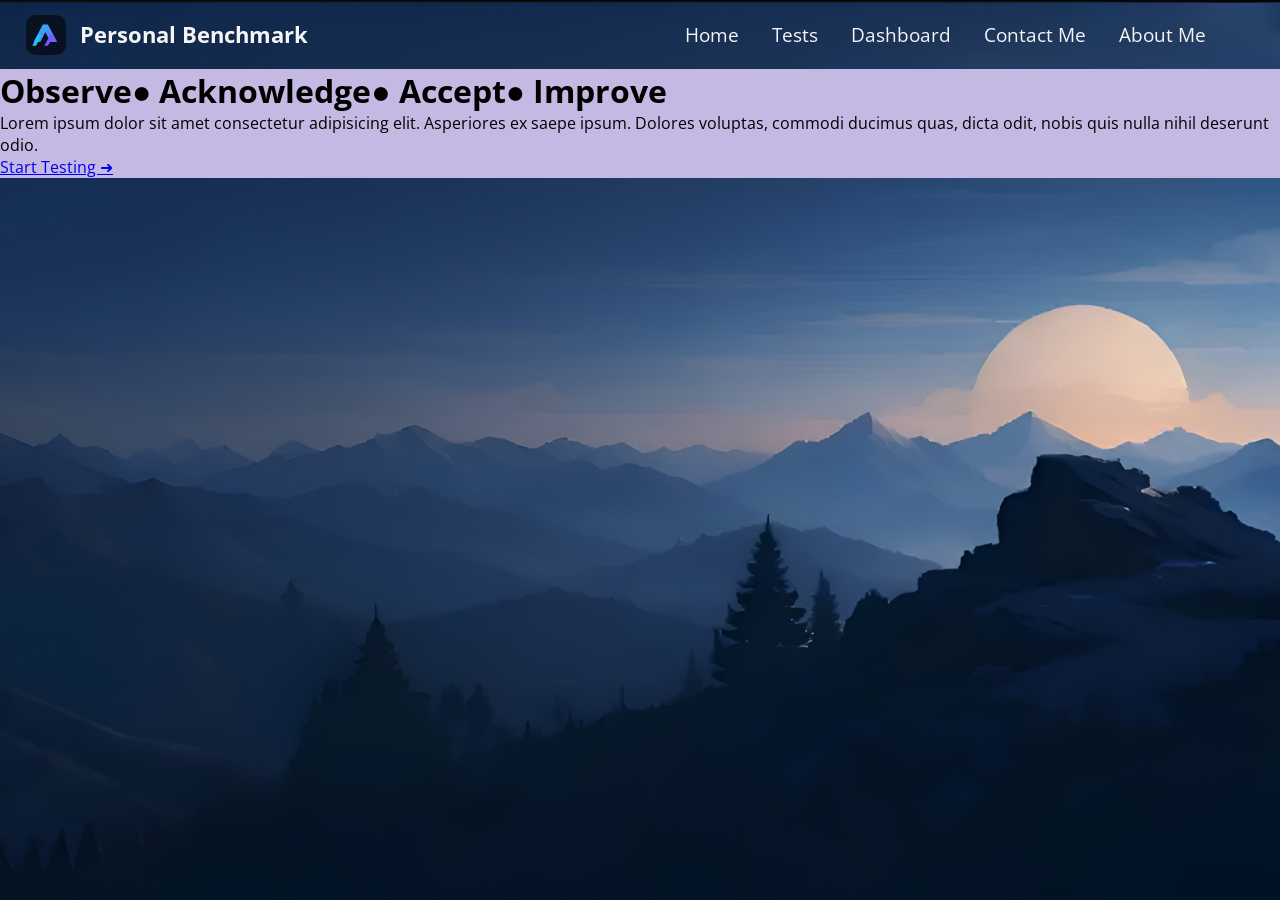
==== index.html @ 1359091b "Add files via upload" ====
<!DOCTYPE html>
<html lang="en">
<head>
    <meta charset="UTF-8">
    <meta name="viewport" content="width=device-width, initial-scale=1.0">
    <title>Personal Benchmark | Observe, Acknowledge, Accept, Improve</title>
    <link rel="stylesheet" href="style.css">
    <link rel="icon" href="images/logo.svg" type="image/svg+xml">
</head>
<body>
    <header>
        <nav>
            <a href="index.html" class="brand-a">
                <div class="brand">
                    <img src="images/logo.svg" alt="">
                    <div class="title">Personal Benchmark</div>
                </div>
            </a>
            <div class="navigation">
                <ul>
                    <li><a href="index.html">Home</a></li>
                    <li><a href="tests.html">Tests</a></li>
                    <li><a href="dashboard.html">Dashboard</a></li>
                    <li><a href="contact.html">Contact Me</a></li>
                    <li><a href="about.html">About Me</a></li>
                </ul>
            </div>
        </nav>
    </header>

    <main>
        <div class="hero">
            <h1 class="slogan">
                <span class="text">Observe</span><span class="dot" aria-hidden="true">●</span>
                <span class="text">Acknowledge</span><span class="dot" aria-hidden="true">●</span>
                <span class="text">Accept</span><span class="dot" aria-hidden="true">●</span>
                <span class="text">Improve</span>
            </h1>
            <p class="desc">
                Lorem ipsum dolor sit amet consectetur adipisicing elit. Asperiores ex saepe ipsum. Dolores voluptas, commodi ducimus quas, dicta odit, nobis quis nulla nihil deserunt odio.
            </p>
            <a href="tests.html" class="test-btn">Start Testing <span aria-hidden="true">➜</span></a>
        </div>
    </main>

    <footer></footer>

</body>
</html>
---- style.css ----
@import url('https://fonts.googleapis.com/css2?family=Open+Sans:ital,wght@0,300..800;1,300..800&display=swap');

*{
    margin: 0;
    padding: 0; 
    box-sizing: border-box;
}

body{
    background-image: url("images/background.webp");
    background-attachment: fixed;
    background-size: cover;
    background-position: center;
    background-repeat: no-repeat;
    font-family: 'Open Sans', sans-serif;
}

nav{
    height: 69px;
    display: flex;
    padding: 0 1.6rem;
    justify-content: space-between;
    align-items: center;
}

nav .brand-a, nav .brand-a:visited{
    text-decoration: none;
    color: whitesmoke;
    font-weight: bold;
    font-size: 1.35rem;
}

nav a .brand{
    display: flex;
    align-items: center;
    gap: 14px;
}

nav a .brand img{
    height: 40px;
    width: auto;
}

nav .navigation{
    padding: 0 3rem 0 0;
}

nav .navigation ul{
    display: flex;
    list-style: none;
    gap: 33px;
}

nav .navigation ul li a{
    text-decoration: none;
    color: whitesmoke;
    font-size: 1.2rem;
}



main{
    background-color: #c4b9e3;
}
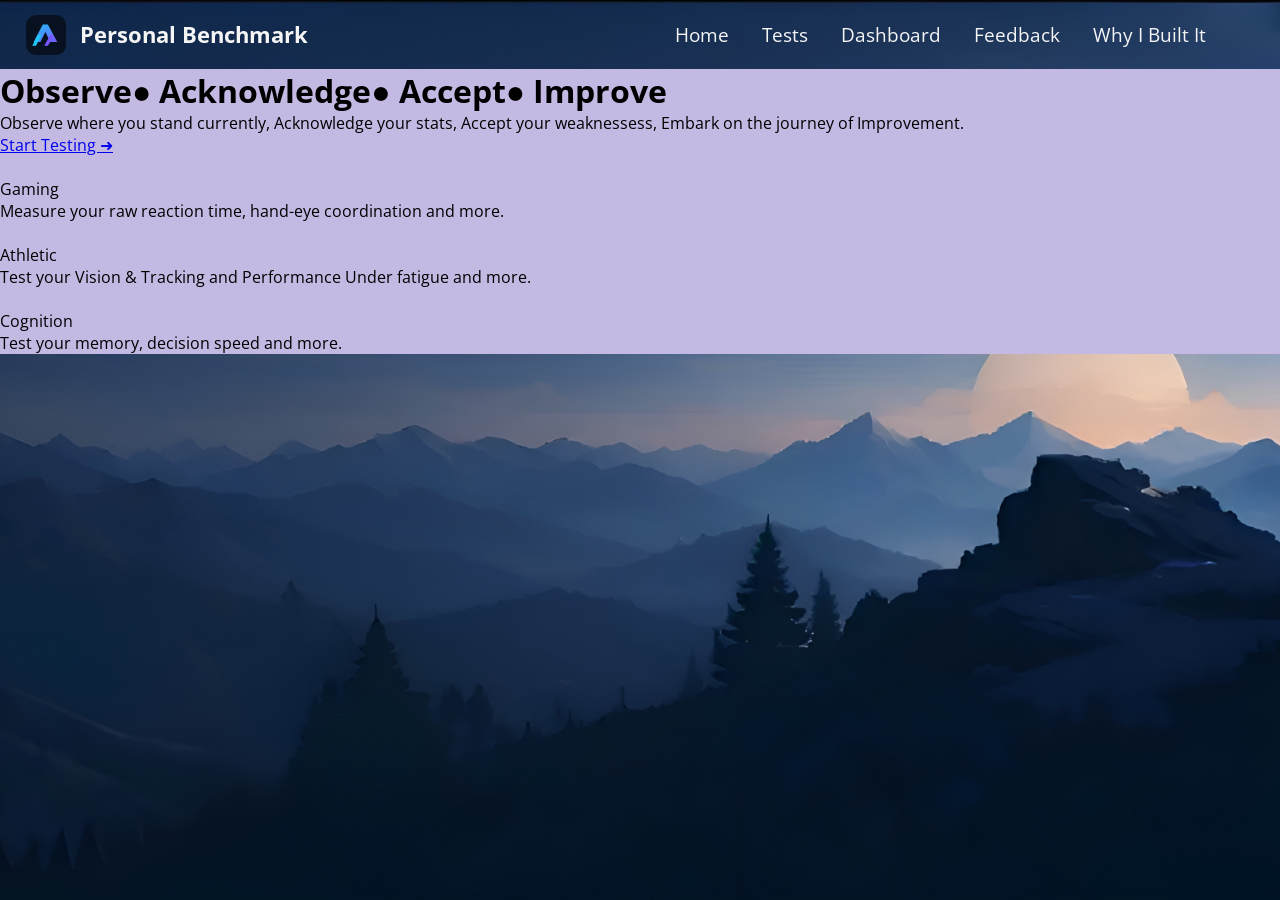
==== commit a6646136: "Revise index.html structure and content Updated navigation links and improved hero section text." ====
--- a/index.html
+++ b/index.html
@@ -21,8 +21,8 @@
                     <li><a href="index.html">Home</a></li>
                     <li><a href="tests.html">Tests</a></li>
                     <li><a href="dashboard.html">Dashboard</a></li>
-                    <li><a href="contact.html">Contact Me</a></li>
-                    <li><a href="about.html">About Me</a></li>
+                    <li><a href="contact.html">Feedback</a></li>
+                    <li><a href="about.html">Why I Built It</a></li>
                 </ul>
             </div>
         </nav>
@@ -31,19 +31,42 @@
     <main>
         <div class="hero">
             <h1 class="slogan">
-                <span class="text">Observe</span><span class="dot" aria-hidden="true">●</span>
-                <span class="text">Acknowledge</span><span class="dot" aria-hidden="true">●</span>
-                <span class="text">Accept</span><span class="dot" aria-hidden="true">●</span>
-                <span class="text">Improve</span>
+                <span class="text-1">Observe</span><span class="dot" aria-hidden="true">●</span>
+                <span class="text-2">Acknowledge</span><span class="dot" aria-hidden="true">●</span>
+                <span class="text-2">Accept</span><span class="dot" aria-hidden="true">●</span>
+                <span class="text-3">Improve</span>
             </h1>
             <p class="desc">
-                Lorem ipsum dolor sit amet consectetur adipisicing elit. Asperiores ex saepe ipsum. Dolores voluptas, commodi ducimus quas, dicta odit, nobis quis nulla nihil deserunt odio.
+                Observe where you stand currently, Acknowledge your stats, Accept your weaknessess, Embark on the journey of Improvement.
             </p>
             <a href="tests.html" class="test-btn">Start Testing <span aria-hidden="true">➜</span></a>
+        </div>
+        <div class="test-cat">
+            <div class="card">
+                <img src="images/gamepad-2.svg" alt="">
+                <div class="test-desc">
+                    <div class="test-title">Gaming</div>
+                    <p>Measure your raw reaction time, hand-eye coordination and more.</p>
+                </div>
+            </div>
+            <div class="card">
+                <img src="images/runner.svg" alt="">
+                <div class="test-desc">
+                    <div class="test-title">Athletic</div>
+                    <p>Test your Vision & Tracking and Performance Under fatigue and more.</p>
+                </div>
+            </div>
+            <div class="card">
+                <img src="images/brain.svg" alt="">
+                <div class="test-desc">
+                    <div class="test-title">Cognition</div>
+                    <p>Test your memory, decision speed and more.</p>
+                </div>
+            </div>
         </div>
     </main>
 
     <footer></footer>
 
 </body>
-</html>+</html>
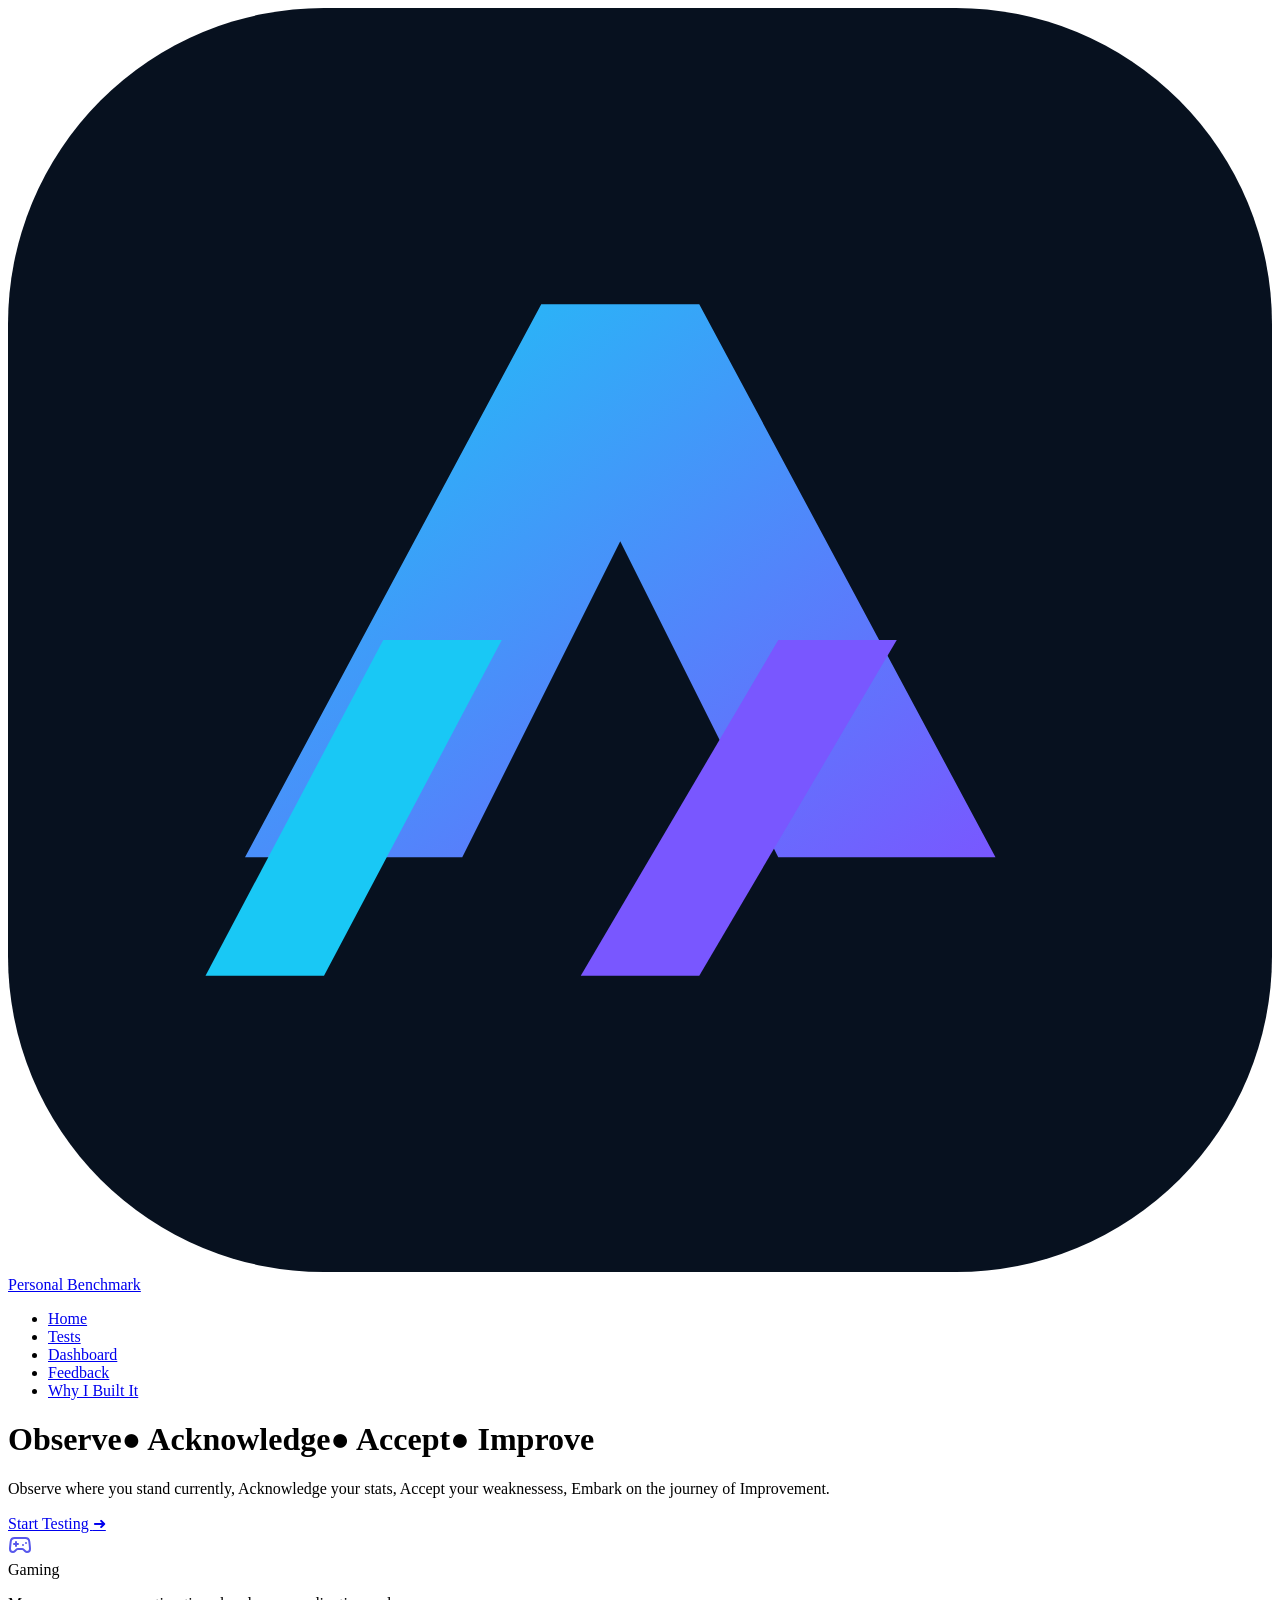
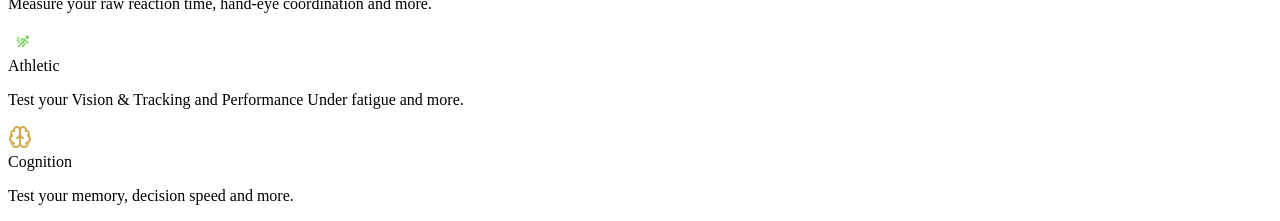
==== commit cc7cf24f: "Refactor index.html with new stylesheets Updated stylesheets and fixed HTML structure." ====
--- a/index.html
+++ b/index.html
@@ -4,7 +4,8 @@
     <meta charset="UTF-8">
     <meta name="viewport" content="width=device-width, initial-scale=1.0">
     <title>Personal Benchmark | Observe, Acknowledge, Accept, Improve</title>
-    <link rel="stylesheet" href="style.css">
+    <link rel="stylesheet" href="global.css">
+    <link rel="stylesheet" href="CSS/homepage.css">
     <link rel="icon" href="images/logo.svg" type="image/svg+xml">
 </head>
 <body>
